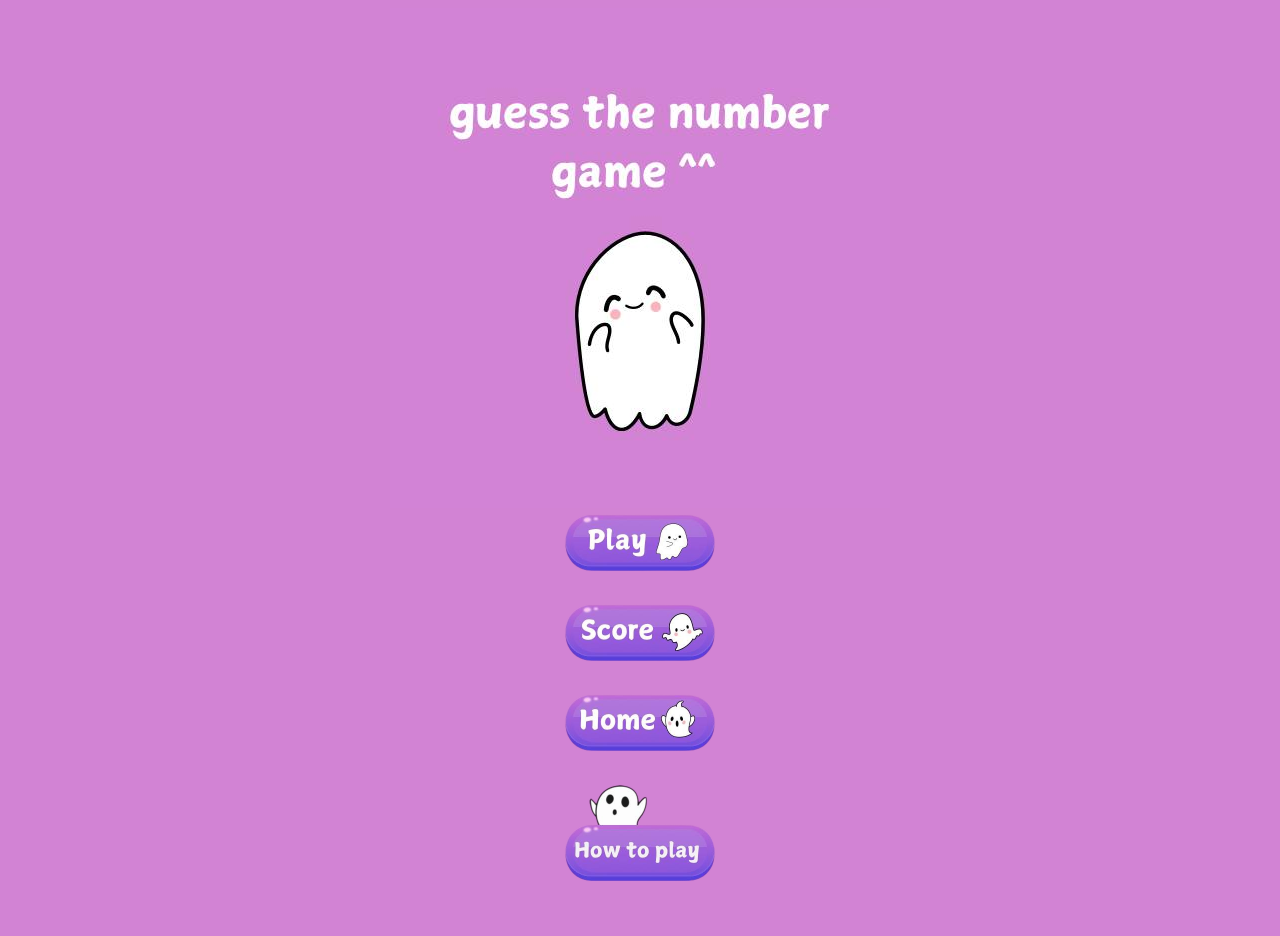
==== index.html @ a392251e "added files" ====
<!DOCTYPE html>
<html lang="en">
<head>
    <meta charset="UTF-8">
    <meta name="viewport" content="width=device-width, initial-scale=1.0">
    <title>randomness game</title>
    <link rel="stylesheet" href="index.css">
</head>
<body>
    <div class="welcome-game">
        <img src="background.jpg" alt="welcome-game">
        <div class="buttonsContainer">
            <button id="play-button"></button>
            <button id="score-button"></button>
            <button id="home-button"></button>
            <button id="htp-button"></button>
        </div>
    </div>
    <script>
        const playButton = document.getElementById('play-button');
        const scoreButton = document.getElementById('score-button');
        const homeButton = document.getElementById('home-button');
        const htpButton = document.getElementById('htp-button');

        playButton.addEventListener('click',()=>{
            window.location.href = 'game.html';
        })
    </script>
</body>
</html>
---- index.css ----
body{
    background-color: #d283d4;
}

.welcome-game{
    display: flex;
    justify-content: center;
    align-items: center;
    flex-direction: column;
}

.buttonsContainer{
    display: flex;
    flex-direction: column;
    justify-content: center;
    align-items: center;
    gap: 20px;
}

#play-button{
    background-image: url(play\ button.png);
    background-size: cover;
    background-position: center;
    width: 250px;
    height: 70px;
    border: none;
    background-color: #d283d4;
    cursor: pointer;
}

#score-button{
    background-image: url(score\ button.png);
    background-size: cover;
    background-position: center;
    width: 250px;
    height: 70px;
    border: none;
    background-color: #d283d4;
    cursor: pointer;
}

#home-button{
    background-image: url(home\ button.png);
    background-size: cover;
    background-position: center;
    width: 250px;
    height: 70px;
    border: none;
    background-color: #d283d4;
    cursor: pointer;
}

#htp-button{
    background-image: url(how\ to\ play\ button.png);
    background-size: cover;
    background-position: center;
    width: 250px;
    height: 150px;
    border: none;
    background-color: #d283d4;
    cursor: pointer;
}
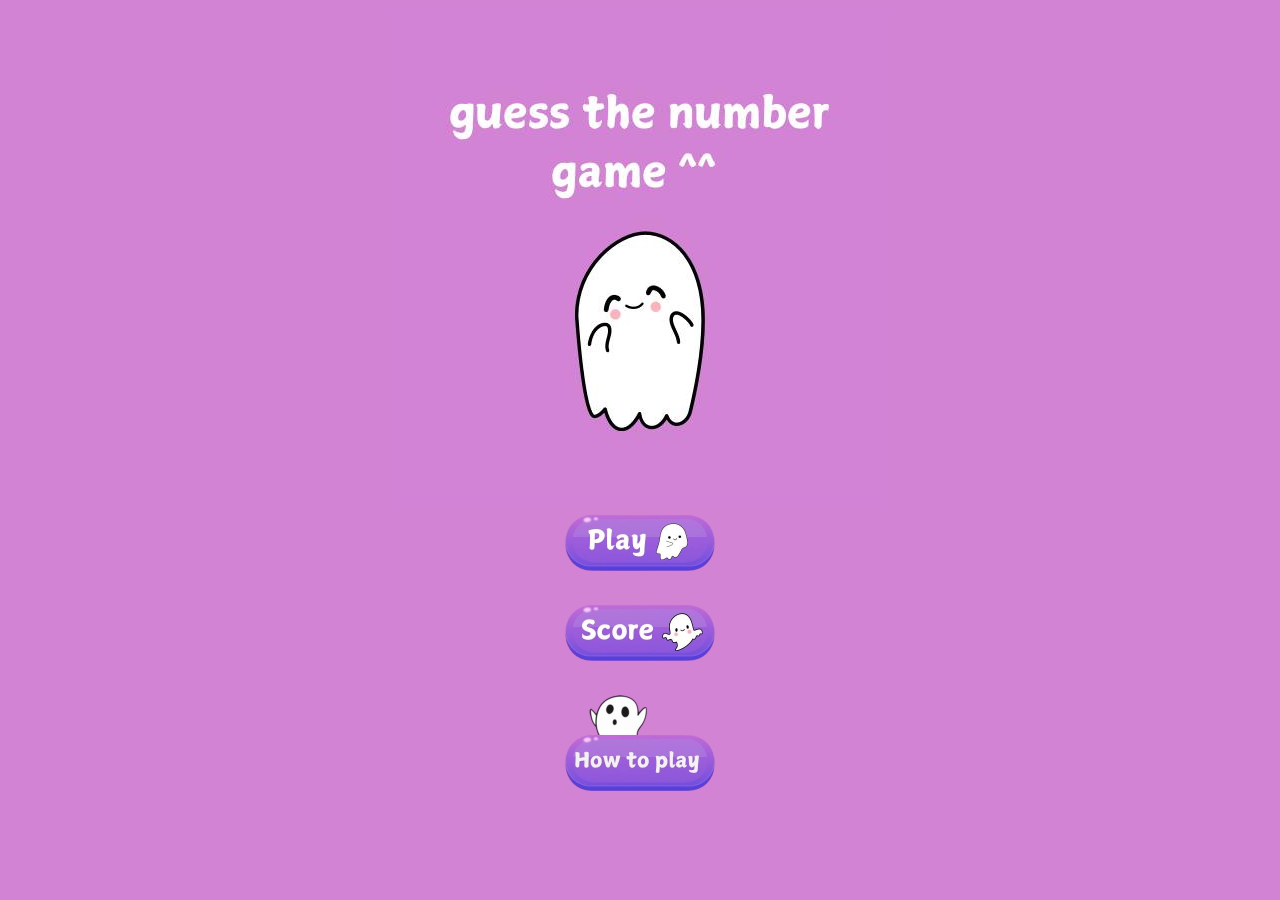
==== commit 00d729d8: "final touch" ====
--- a/index.html
+++ b/index.html
@@ -8,22 +8,24 @@
 </head>
 <body>
     <div class="welcome-game">
-        <img src="background.jpg" alt="welcome-game">
+        <img src="pics/background.jpg" alt="welcome-game">
         <div class="buttonsContainer">
             <button id="play-button"></button>
             <button id="score-button"></button>
-            <button id="home-button"></button>
             <button id="htp-button"></button>
         </div>
     </div>
     <script>
         const playButton = document.getElementById('play-button');
         const scoreButton = document.getElementById('score-button');
-        const homeButton = document.getElementById('home-button');
         const htpButton = document.getElementById('htp-button');
 
         playButton.addEventListener('click',()=>{
-            window.location.href = 'game.html';
+            window.location.href = 'intro.html';
+        })
+
+        scoreButton.addEventListener('click', ()=>{
+            window.location.href = 'score.html';
         })
     </script>
 </body>
--- a/index.css
+++ b/index.css
@@ -18,7 +18,7 @@
 }
 
 #play-button{
-    background-image: url(play\ button.png);
+    background-image: url(pics/play\ button.png);
     background-size: cover;
     background-position: center;
     width: 250px;
@@ -29,7 +29,7 @@
 }
 
 #score-button{
-    background-image: url(score\ button.png);
+    background-image: url(pics/score\ button.png);
     background-size: cover;
     background-position: center;
     width: 250px;
@@ -39,19 +39,9 @@
     cursor: pointer;
 }
 
-#home-button{
-    background-image: url(home\ button.png);
-    background-size: cover;
-    background-position: center;
-    width: 250px;
-    height: 70px;
-    border: none;
-    background-color: #d283d4;
-    cursor: pointer;
-}
 
 #htp-button{
-    background-image: url(how\ to\ play\ button.png);
+    background-image: url(pics/how\ to\ play\ button.png);
     background-size: cover;
     background-position: center;
     width: 250px;
